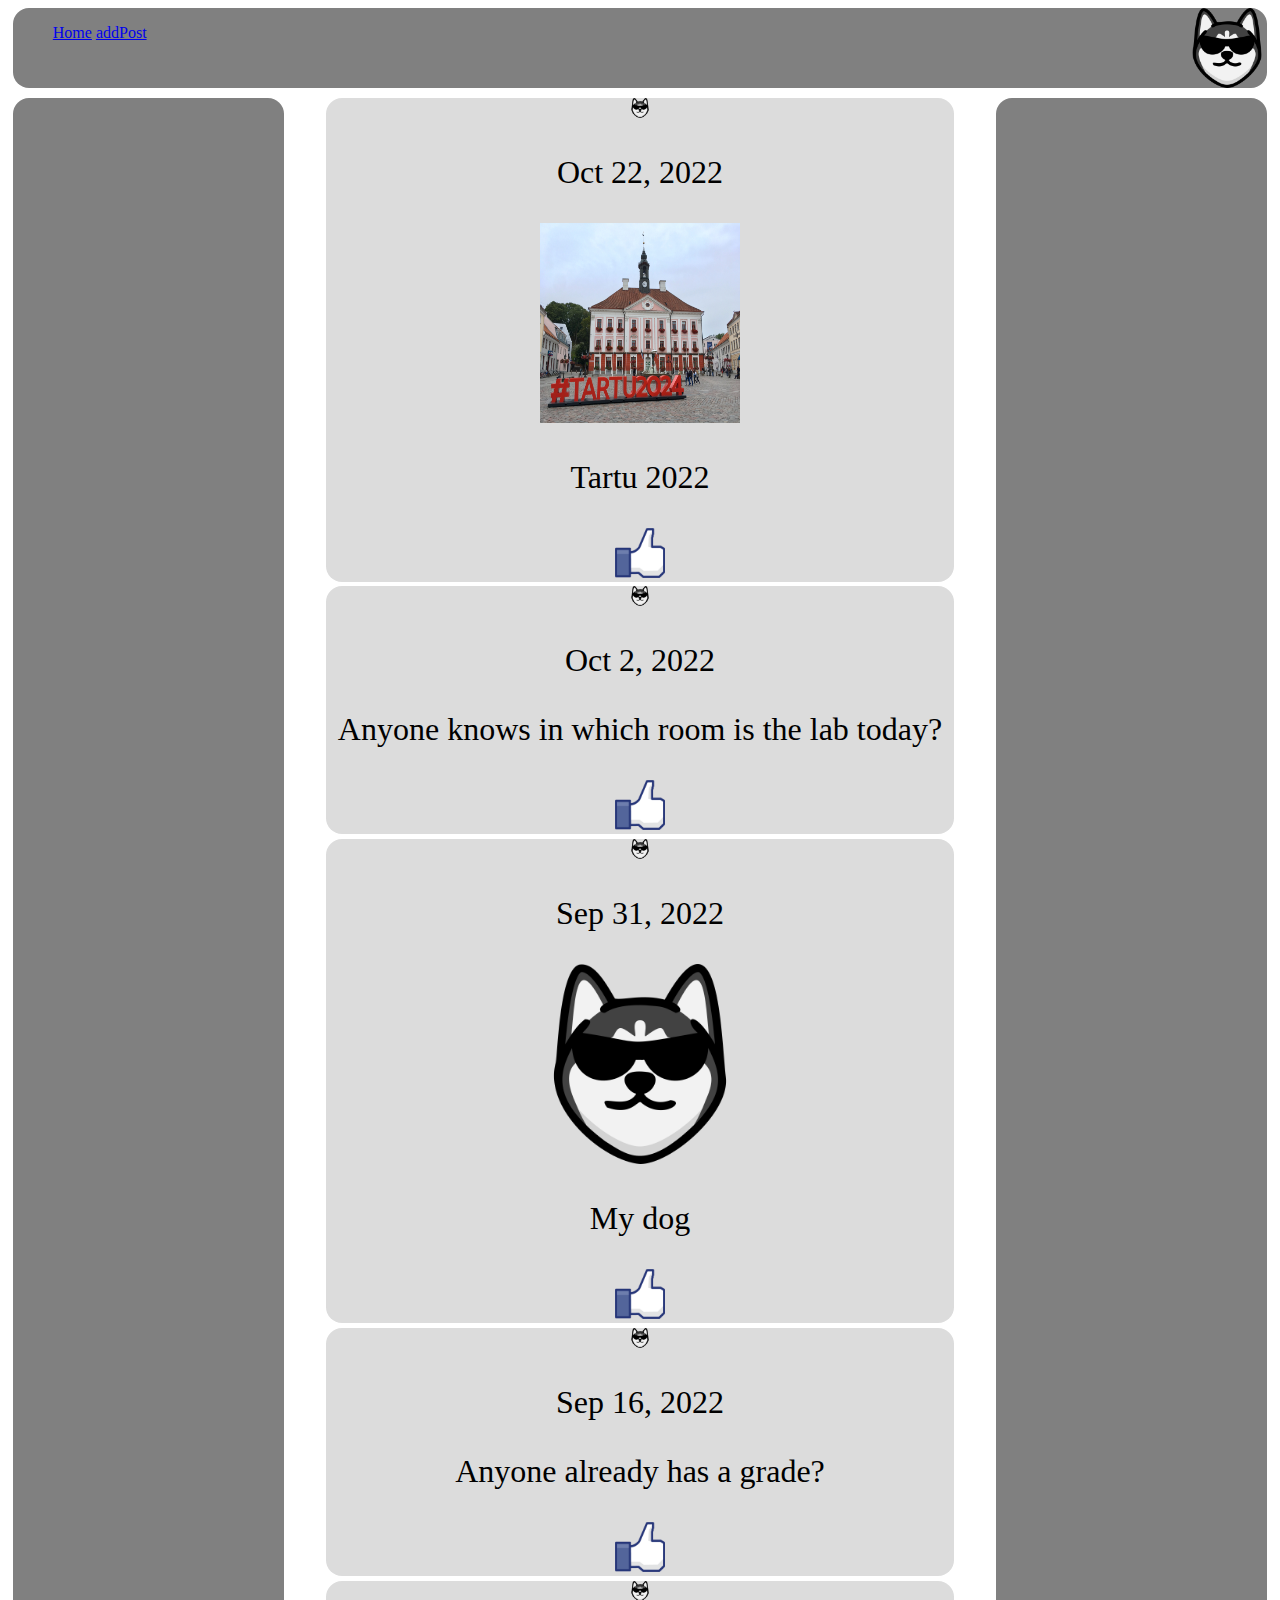
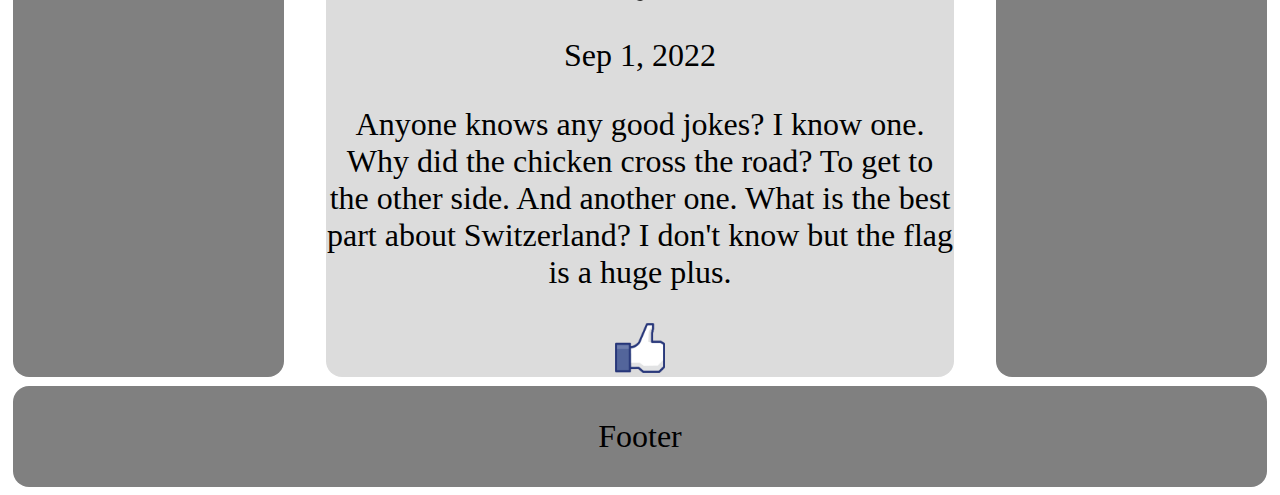
==== index.html @ 7741af38 "3 column layout for all pages" ====
<!DOCTYPE html>
<html lang="en">
  <head>
    <meta charset="UTF-8">
    <meta name="viewport" content="width=device-width, initial-scale=1.0">
    <link rel="stylesheet" href="res/css/style.css">
    <title>Home Page</title>
  </head>
  <body>
    <header>
      <ul class="nav">
          <li><a href="index.html">Home</a></li>
          <li><a href="addPost.html">addPost</a></li>
      </ul>
      <a class="logo" href="login.html"><img src="res/images/icon.png" alt="Login icon"></a>
    </header>
    <div id="content">
      <div id="leftBox"></div>
      <div id="Posts">
        <div id="PostPhoto">
          <a class="postericon"><img src="res/images/icon.png" alt="Picture of post author"></a>
          <p> Oct 22, 2022</p>
          <a class="contentpicture"><img src="res/images/tartu.jpg" alt="Tartu 2024 sign in Town Hall Square"></a>
          <p> Tartu 2022</p>
          <a class="likeicon"><img src="res/images/like.png" alt="Like button"></a>
        </div>
        <div id="PostText">
          <a class="postericon"><img src="res/images/icon.png" alt="Picture of post author"></a>
          <p> Oct 2, 2022</p>
          <p>Anyone knows in which room is the lab today?</p>
          <a class="likeicon" ><img src="res/images/like.png" alt="Like button"></a>
        </div>
        <div id="PostPhoto">
          <a class="postericon"><img src="res/images/icon.png" alt="Picture of post author"></a>
          <p> Sep 31, 2022</p>
          <a class="contentpicture"><img src="res/images/icon.png" alt="Picture of a dog"></a>
          <p> My dog</p>
          <a class="likeicon"><img src="res/images/like.png" alt="Like button"></a>
        </div>
        <div id="PostText">
          <a class="postericon"><img src="res/images/icon.png" alt="Picture of post author"></a>
          <p> Sep 16, 2022</p>
          <p>Anyone already has a grade?</p>
          <a class="likeicon"><img src="res/images/like.png" alt="Like button"></a>
        </div>
        <div id="PostText">
          <a class="postericon"><img src="res/images/icon.png" alt="Picture of post author"></a>
          <p> Sep 1, 2022</p>
          <p>Anyone knows any good jokes? I know one. Why did the chicken cross the road? To get to the other side. And another one. What is the best part about Switzerland? I don't know but the flag is a huge plus.</p>
          <a class="likeicon"><img src="res/images/like.png" alt="Like button"></a>
        </div>
      </div>
      <div id="rightBox"></div>
    </div>
    <footer>
        <p>Footer</p>
    </footer>
  </body>
</html>
---- res/css/style.css ----
p{
    font-size: 2em;
}
header, footer{
    display: flex;
}

header, footer, #rightBox, #leftBox, #PostPhoto, #PostText, #loginForm{
    background-color: gray;
    border-radius: 1em 1em;
    margin: 0.3em;
}

#Posts{
    margin-left: 2em;
    margin-right: 2em;
}

#PostPhoto, #PostText, #loginForm{
    background-color: gainsboro;
}

#content{
    display: grid;
    grid-template-columns: 1fr 2.5fr 1fr;
    text-align: center;
}

footer{
    justify-content: space-around;   
    
}

.PostPhoto,.PostText{
    display: flex;
}

ul li{
    display: inline;
}

@media(min-width: 800px) {
    header {
        flex-direction: row;
        justify-content: space-between;
    }
}



.logo > img{
    width: 80px;
    height: 80px;
    display: block;
}

.postericon img{
    width: 20px;
    height: 20px;
}

.contentpicture img{
    width: 200px;
    height: 200px;
}

.postericon ~ p{
    align-self:flex-end;
}

img{
    width: 50px;
    height: 50px;
}
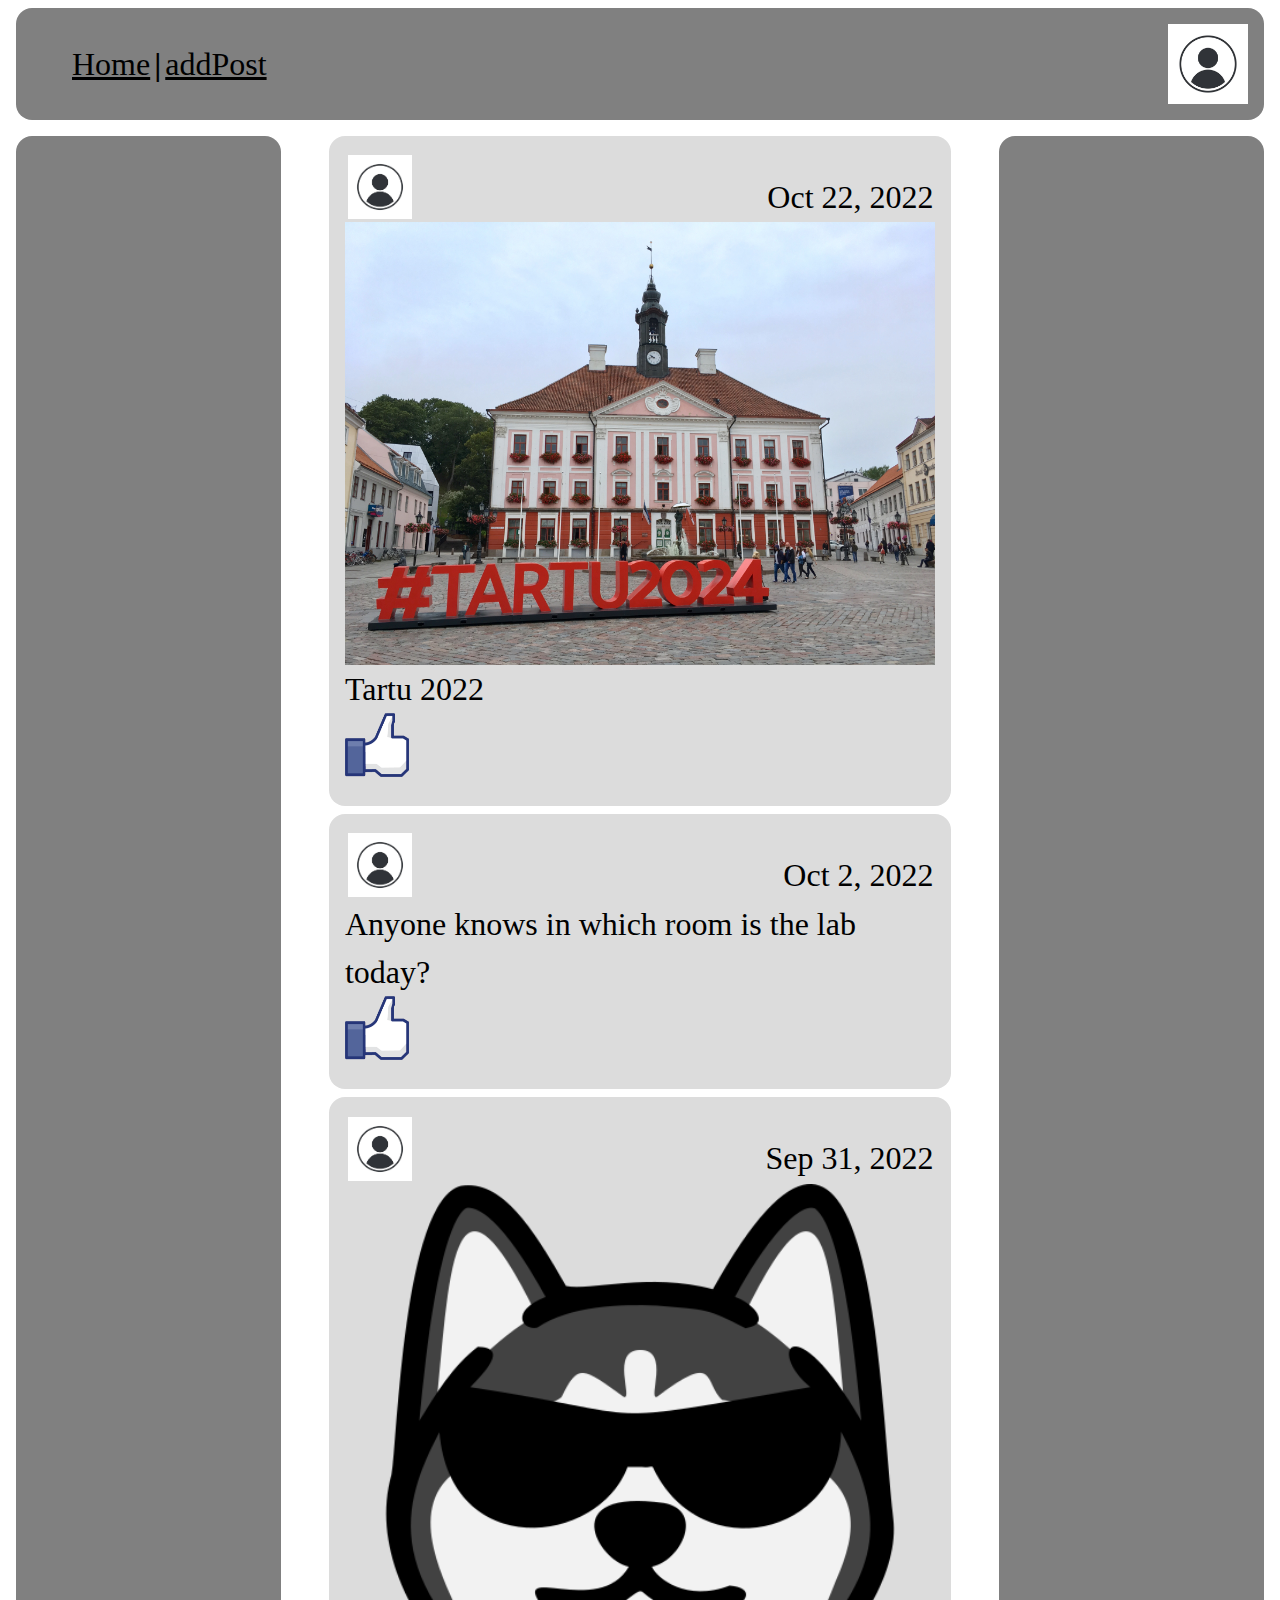
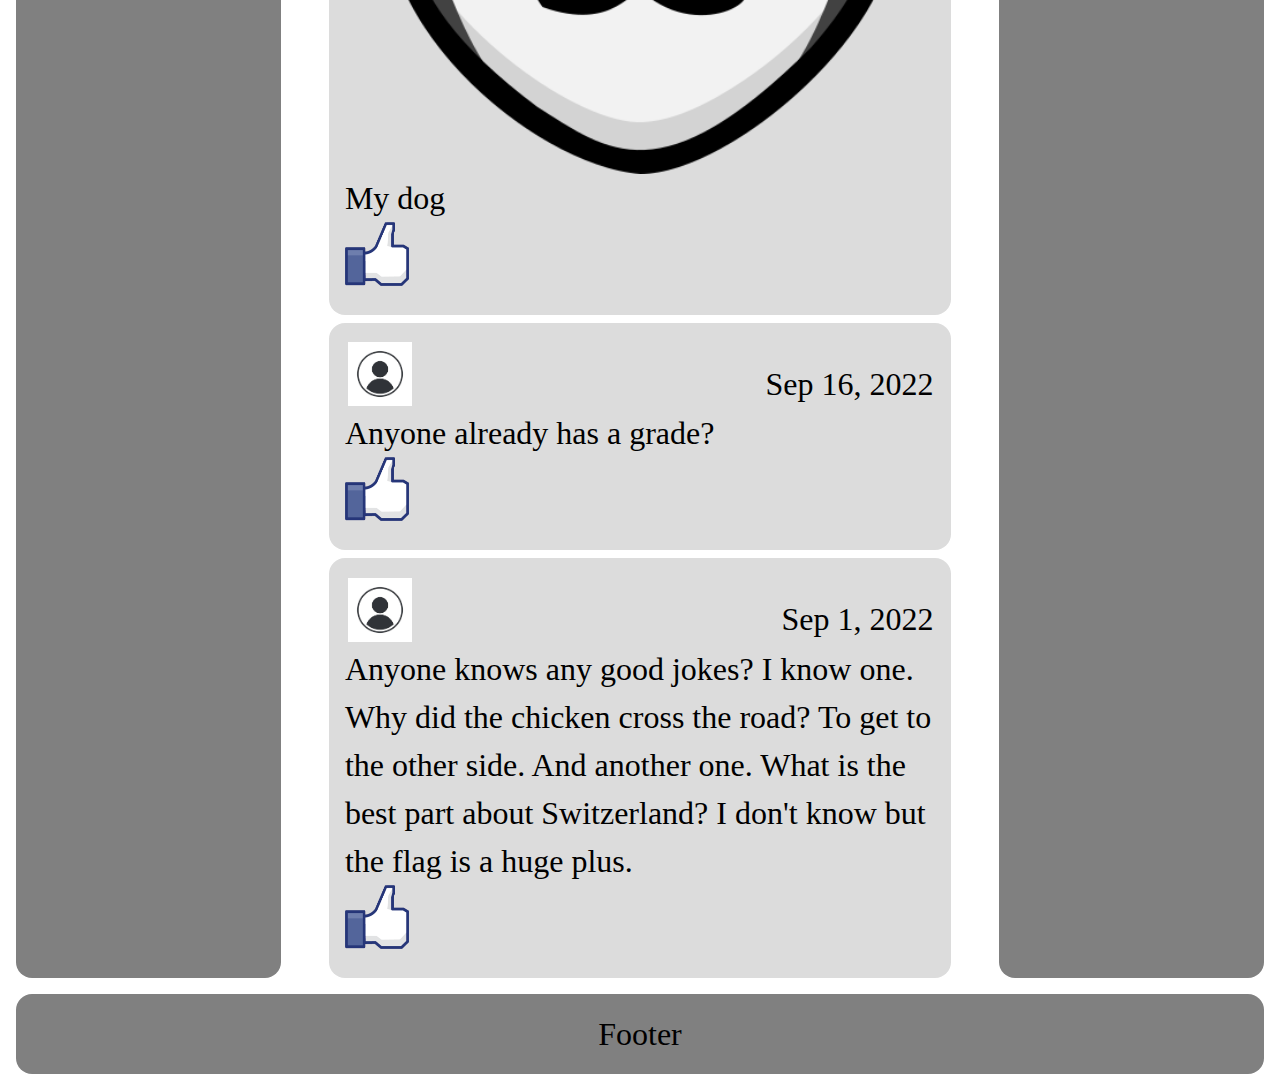
==== commit bfb76e6c: "added right icons" ====
--- a/index.html
+++ b/index.html
@@ -11,42 +11,53 @@
     <header>
       <ul class="nav">
           <li><a href="index.html">Home</a></li>
+          <li class="pipe">|</li>
           <li><a href="addPost.html">addPost</a></li>
       </ul>
-      <a class="logo" href="login.html"><img src="res/images/icon.png" alt="Login icon"></a>
+      <a class="logo" href="login.html"><img src="res/images/icon.jpg" alt="Login icon"></a>
     </header>
     <div id="content">
       <div id="leftBox"></div>
       <div id="Posts">
-        <div id="PostPhoto">
-          <a class="postericon"><img src="res/images/icon.png" alt="Picture of post author"></a>
-          <p> Oct 22, 2022</p>
-          <a class="contentpicture"><img src="res/images/tartu.jpg" alt="Tartu 2024 sign in Town Hall Square"></a>
+        <div class="PostPhoto">
+          <div class="topRow">
+            <a class="postericon"><img src="res/images/icon.jpg" alt="Picture of post author"></a>
+            <p> Oct 22, 2022</p>
+          </div>
+          <img class="contentpicture" src="res/images/tartu.jpg" alt="Tartu 2024 sign in Town Hall Square">
           <p> Tartu 2022</p>
           <a class="likeicon"><img src="res/images/like.png" alt="Like button"></a>
         </div>
-        <div id="PostText">
-          <a class="postericon"><img src="res/images/icon.png" alt="Picture of post author"></a>
-          <p> Oct 2, 2022</p>
+        <div class="PostText">
+          <div class="topRow">
+            <a class="postericon"><img src="res/images/icon.jpg" alt="Picture of post author"></a>
+            <p> Oct 2, 2022</p>
+           </div>
           <p>Anyone knows in which room is the lab today?</p>
           <a class="likeicon" ><img src="res/images/like.png" alt="Like button"></a>
         </div>
-        <div id="PostPhoto">
-          <a class="postericon"><img src="res/images/icon.png" alt="Picture of post author"></a>
-          <p> Sep 31, 2022</p>
-          <a class="contentpicture"><img src="res/images/icon.png" alt="Picture of a dog"></a>
+        <div class="PostPhoto">
+          <div class="topRow">
+            <a class="postericon"><img src="res/images/icon.jpg" alt="Picture of post author"></a>
+            <p> Sep 31, 2022</p>
+          </div>
+          <img class="contentpicture" src="res/images/icon.png" alt="Picture of a dog">
           <p> My dog</p>
           <a class="likeicon"><img src="res/images/like.png" alt="Like button"></a>
         </div>
-        <div id="PostText">
-          <a class="postericon"><img src="res/images/icon.png" alt="Picture of post author"></a>
-          <p> Sep 16, 2022</p>
+        <div class="PostText">
+          <div class="topRow">
+            <a class="postericon"><img src="res/images/icon.jpg" alt="Picture of post author"></a>
+            <p> Sep 16, 2022</p>
+          </div>
           <p>Anyone already has a grade?</p>
           <a class="likeicon"><img src="res/images/like.png" alt="Like button"></a>
         </div>
-        <div id="PostText">
-          <a class="postericon"><img src="res/images/icon.png" alt="Picture of post author"></a>
-          <p> Sep 1, 2022</p>
+        <div class="PostText">
+          <div class="topRow">
+            <a class="postericon"><img src="res/images/icon.jpg" alt="Picture of post author"></a>
+            <p> Sep 1, 2022</p>
+          </div>
           <p>Anyone knows any good jokes? I know one. Why did the chicken cross the road? To get to the other side. And another one. What is the best part about Switzerland? I don't know but the flag is a huge plus.</p>
           <a class="likeicon"><img src="res/images/like.png" alt="Like button"></a>
         </div>
--- a/res/css/style.css
+++ b/res/css/style.css
@@ -1,14 +1,27 @@
-p{
+p, a,.pipe, label{
+    font-size: 2em;
+    line-height: 1.5em;
+    margin-block-start: 0em;
+    margin-block-end: 0em;
+}
+
+h2{
     font-size: 2em;
 }
+
+a{
+    color: black;
+}
+
 header, footer{
     display: flex;
 }
 
-header, footer, #rightBox, #leftBox, #PostPhoto, #PostText, #loginForm{
+header, footer, #rightBox, #leftBox, .PostPhoto, .PostText, #loginForm, #addPostForm{
     background-color: gray;
     border-radius: 1em 1em;
-    margin: 0.3em;
+    margin: 0.5em;
+    padding: 1em;
 }
 
 #Posts{
@@ -16,7 +29,19 @@
     margin-right: 2em;
 }
 
-#PostPhoto, #PostText, #loginForm{
+.topRow{
+    display: flex;
+    flex-direction: row;
+    justify-content: space-between;
+    align-items: center;
+}
+.topRow *{
+    align-self: center;
+    display: block;
+    margin: 0.1rem;
+}
+
+.PostPhoto, .PostText, #loginForm, #addPostForm{
     background-color: gainsboro;
 }
 
@@ -26,13 +51,12 @@
     text-align: center;
 }
 
+#leftBox + div{
+    text-align: left;
+}
+
 footer{
     justify-content: space-around;   
-    
-}
-
-.PostPhoto,.PostText{
-    display: flex;
 }
 
 ul li{
@@ -46,29 +70,89 @@
     }
 }
 
-
-
 .logo > img{
-    width: 80px;
-    height: 80px;
+    width: 5rem;
+    height: 5rem;
     display: block;
 }
 
-.postericon img{
-    width: 20px;
-    height: 20px;
+img{
+    width: 4rem;
+    height: 4rem;
 }
 
-.contentpicture img{
-    width: 200px;
-    height: 200px;
+.contentpicture{
+    width: 100%;
+    height: 80%;
+    margin-left: auto;
+    margin-right: auto;
+    display: block;
 }
 
 .postericon ~ p{
     align-self:flex-end;
 }
 
-img{
-    width: 50px;
-    height: 50px;
-}+
+.nav a:hover{
+    background-color: red;
+}
+
+
+#postericon{
+    display: inline-block;
+}
+
+.pipe{
+    font-weight: bold;
+}
+
+.inputRow{
+    display: flex;
+    justify-content: flex-start;
+    margin: 2em;
+}
+
+.inputRow label{
+    width: 25%;
+}
+
+.inputRow label + *{
+    min-width: 75%;
+}
+
+textarea{
+    min-height: 8rem;
+}
+
+input[type=file]{
+    font-size: 2rem;
+    width: 0;
+    color: transparent;
+}
+
+input[type=submit]{
+    font-size: 2rem;
+    background-color: blue;
+    color: white;
+}
+
+.blueText{
+    color: rgb(0, 204, 255);
+}
+
+.inputs{
+    display: flex;
+    flex-direction: column;
+    align-items: center;
+}
+.inputs input{
+    width: 10rem;
+    height: 2rem;
+    font-size: 1.5rem;
+    margin: 0.5rem;
+}
+
+.inputs input[type=submit]{
+    width: 6rem;
+}
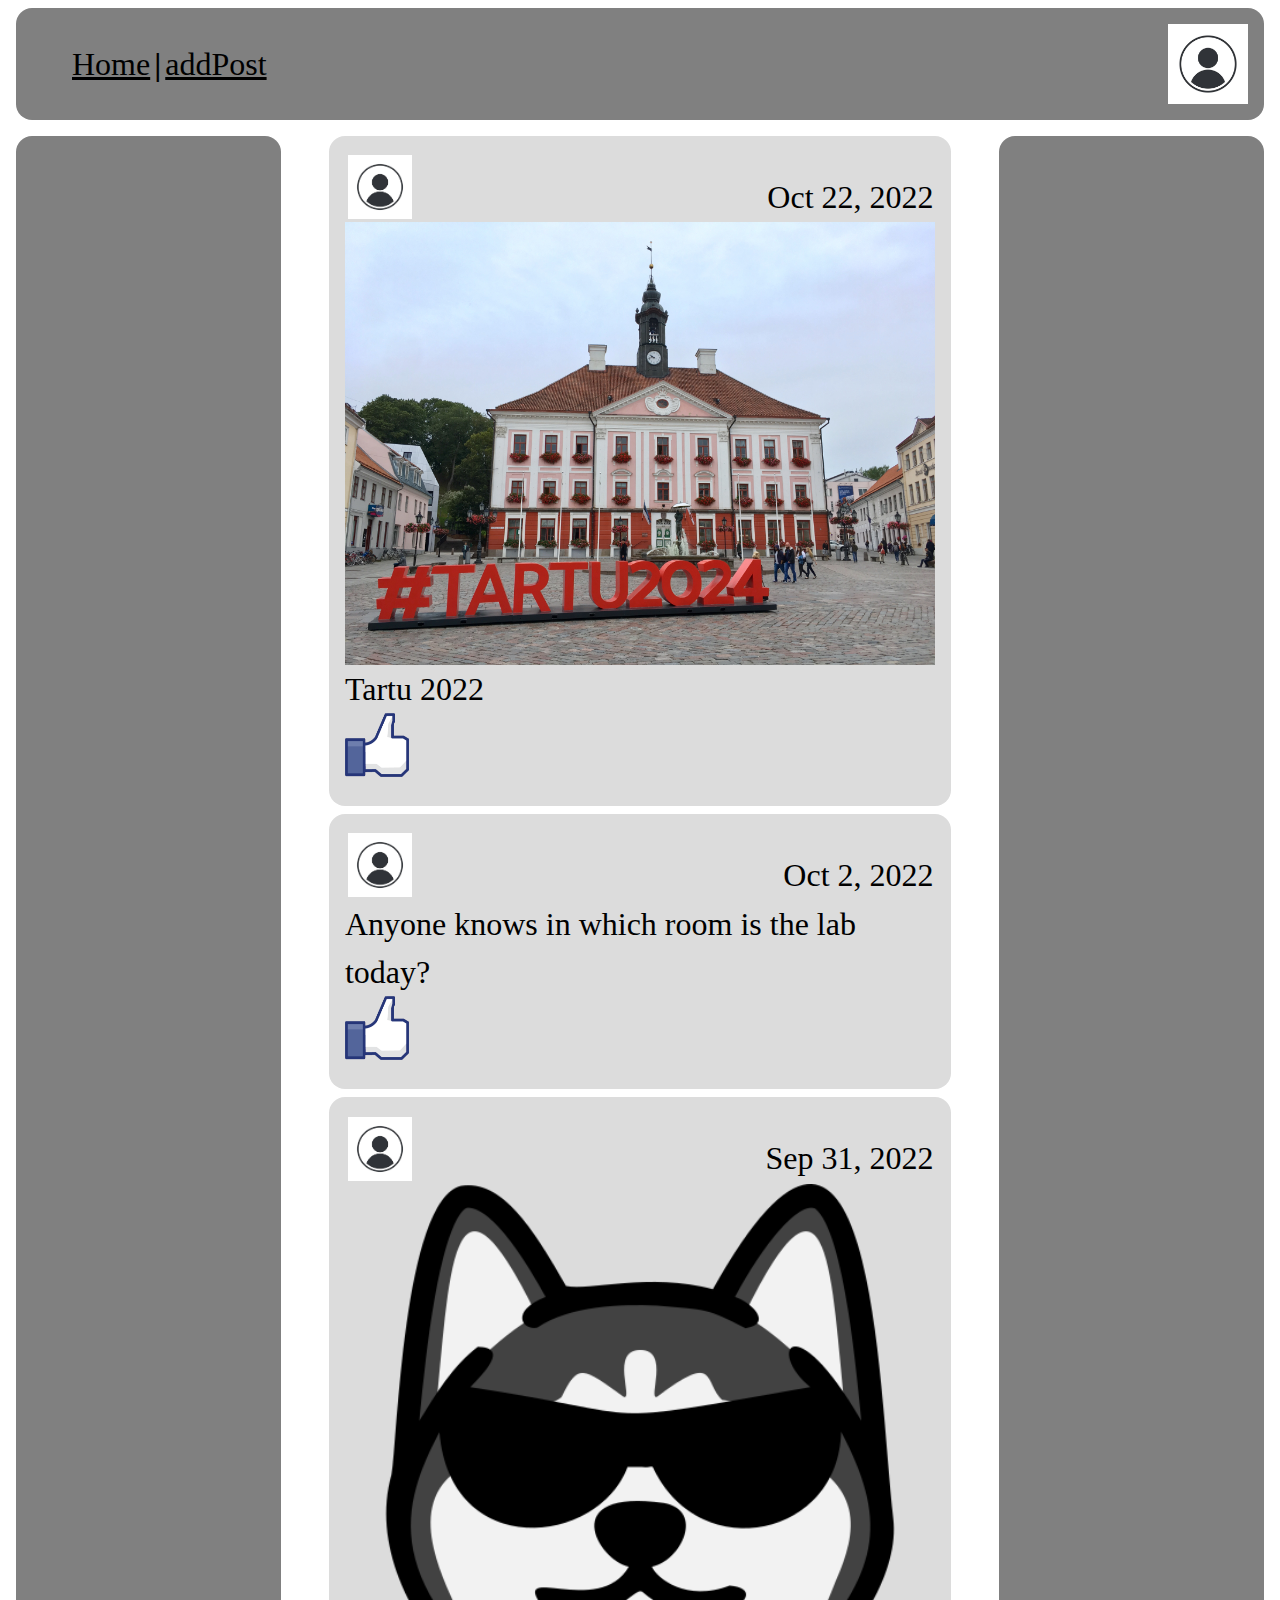
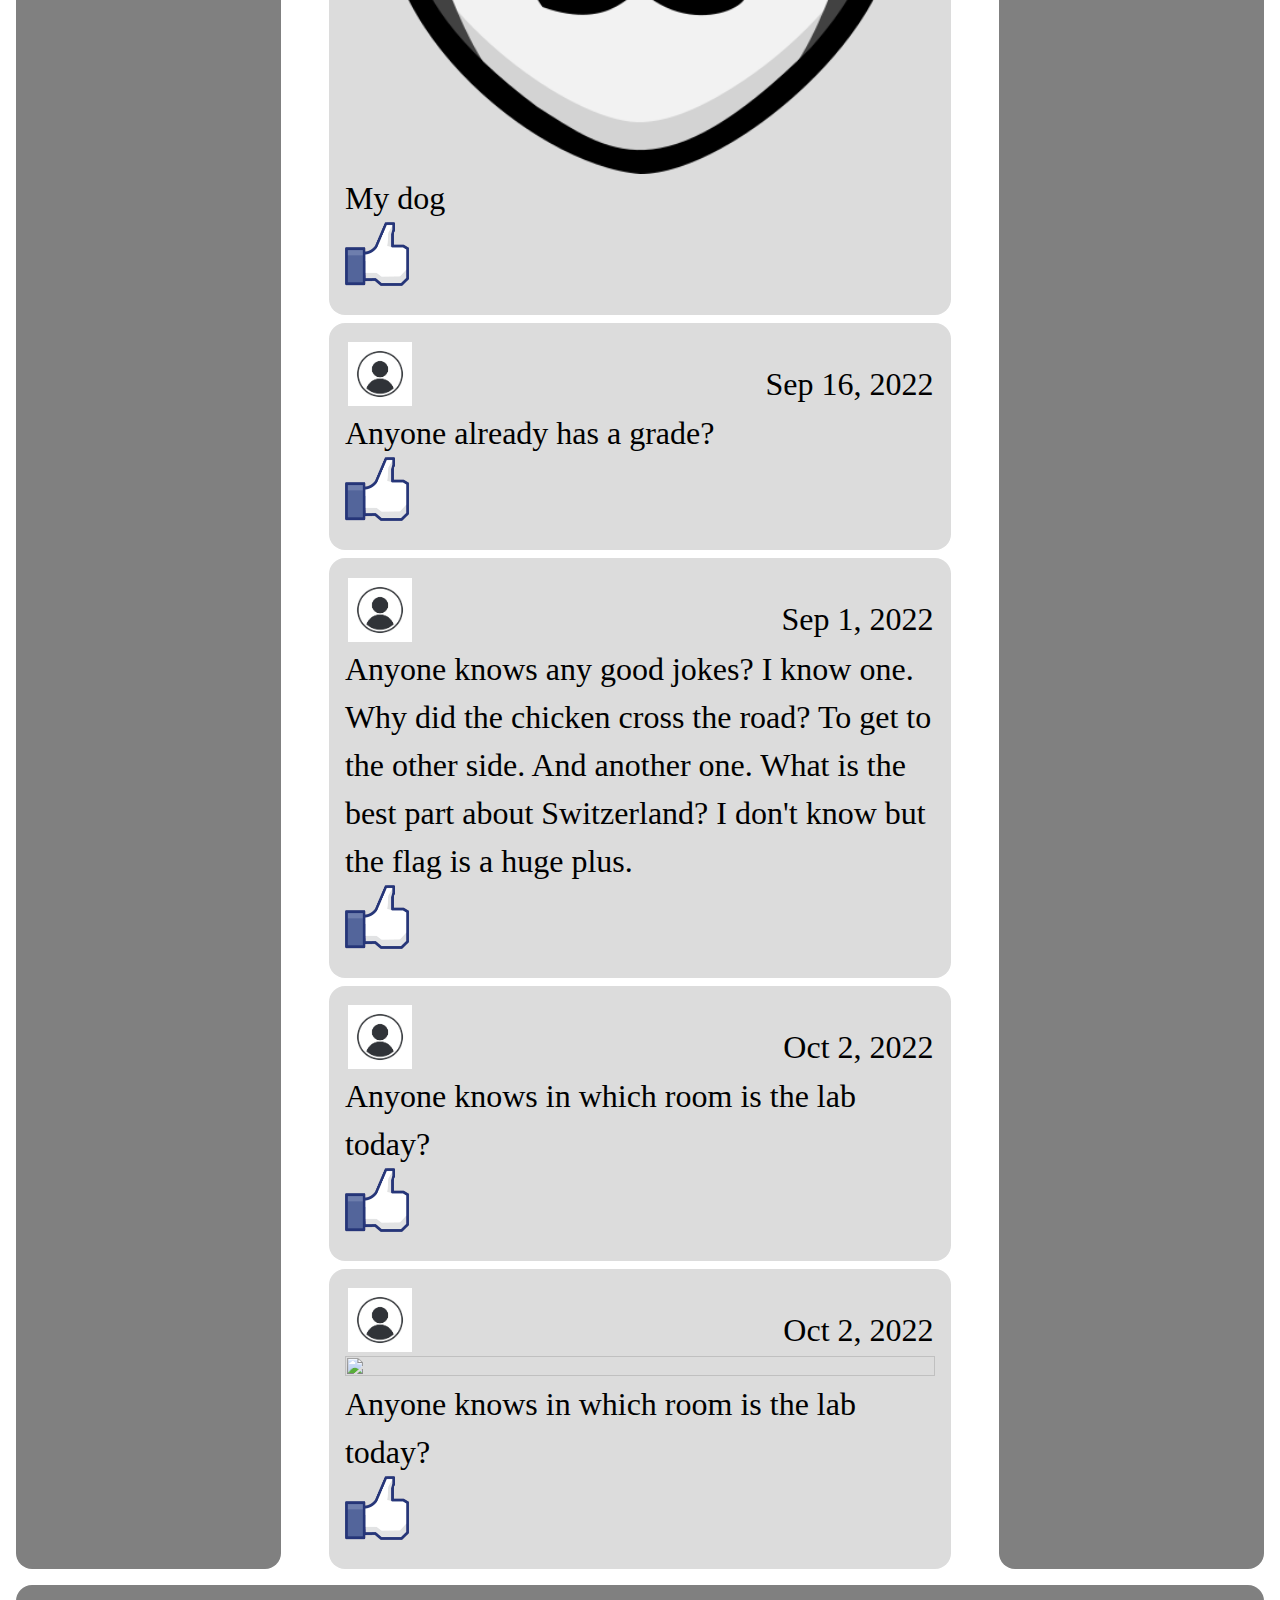
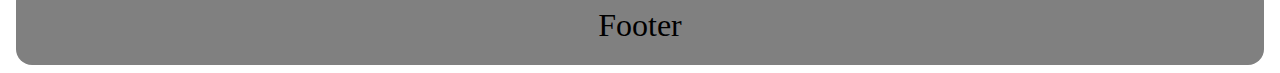
==== commit 4db62856: "added dynamic posts functionality and dropdown menu" ====
--- a/index.html
+++ b/index.html
@@ -14,7 +14,8 @@
           <li class="pipe">|</li>
           <li><a href="addPost.html">addPost</a></li>
       </ul>
-      <a class="logo" href="login.html"><img src="res/images/icon.jpg" alt="Login icon"></a>
+      <a class="logo"><img src="res/images/icon.jpg" alt="Login icon">
+      </a>
     </header>
     <div id="content">
       <div id="leftBox"></div>
@@ -67,5 +68,6 @@
     <footer>
         <p>Footer</p>
     </footer>
+    <script type="text/javascript" src="res/js/posts.js"></script>
   </body>
 </html>--- a/res/css/style.css
+++ b/res/css/style.css
@@ -17,7 +17,7 @@
     display: flex;
 }
 
-header, footer, #rightBox, #leftBox, .PostPhoto, .PostText, #loginForm, #addPostForm{
+header, footer, #rightBox, #leftBox, .PostPhoto, .PostText, #loginForm, #addPostForm, .logo + div{
     background-color: gray;
     border-radius: 1em 1em;
     margin: 0.5em;
@@ -67,6 +67,23 @@
     header {
         flex-direction: row;
         justify-content: space-between;
+    }
+}
+
+@media(max-width: 800px) {
+    #leftBox, #rightBox{
+        display: none;
+    }
+    #content{
+        grid-template-columns: 1fr;
+    }
+    header, .nav{
+        flex-direction: column;
+    }
+    .logo + div{
+        left: 1.5em;
+        width: 15em;
+        top: 10.8em !important;
     }
 }
 
@@ -156,3 +173,12 @@
 .inputs input[type=submit]{
     width: 6rem;
 }
+
+.logo + div{
+    position: absolute;
+    top: 6rem;
+    right: 1.5rem;
+    font-size: 1rem;
+    background-color: gainsboro;
+    display: none;
+}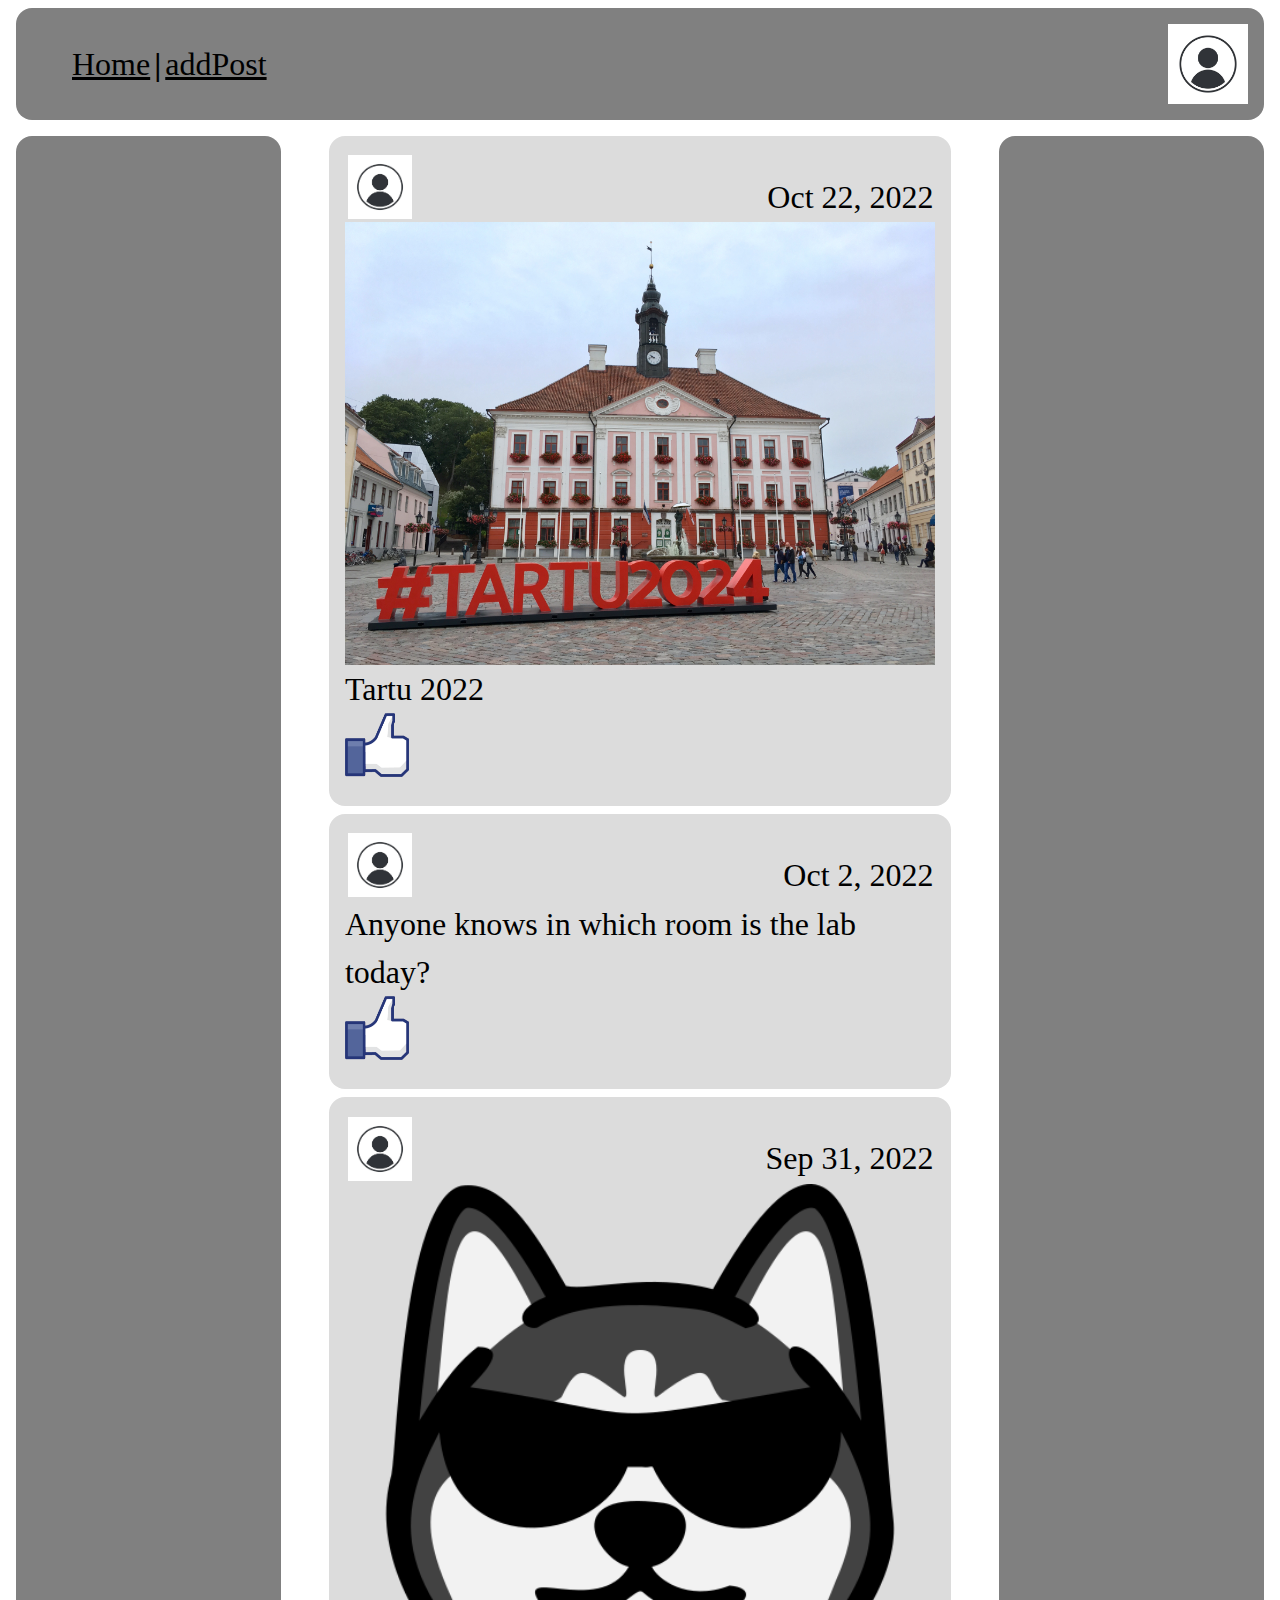
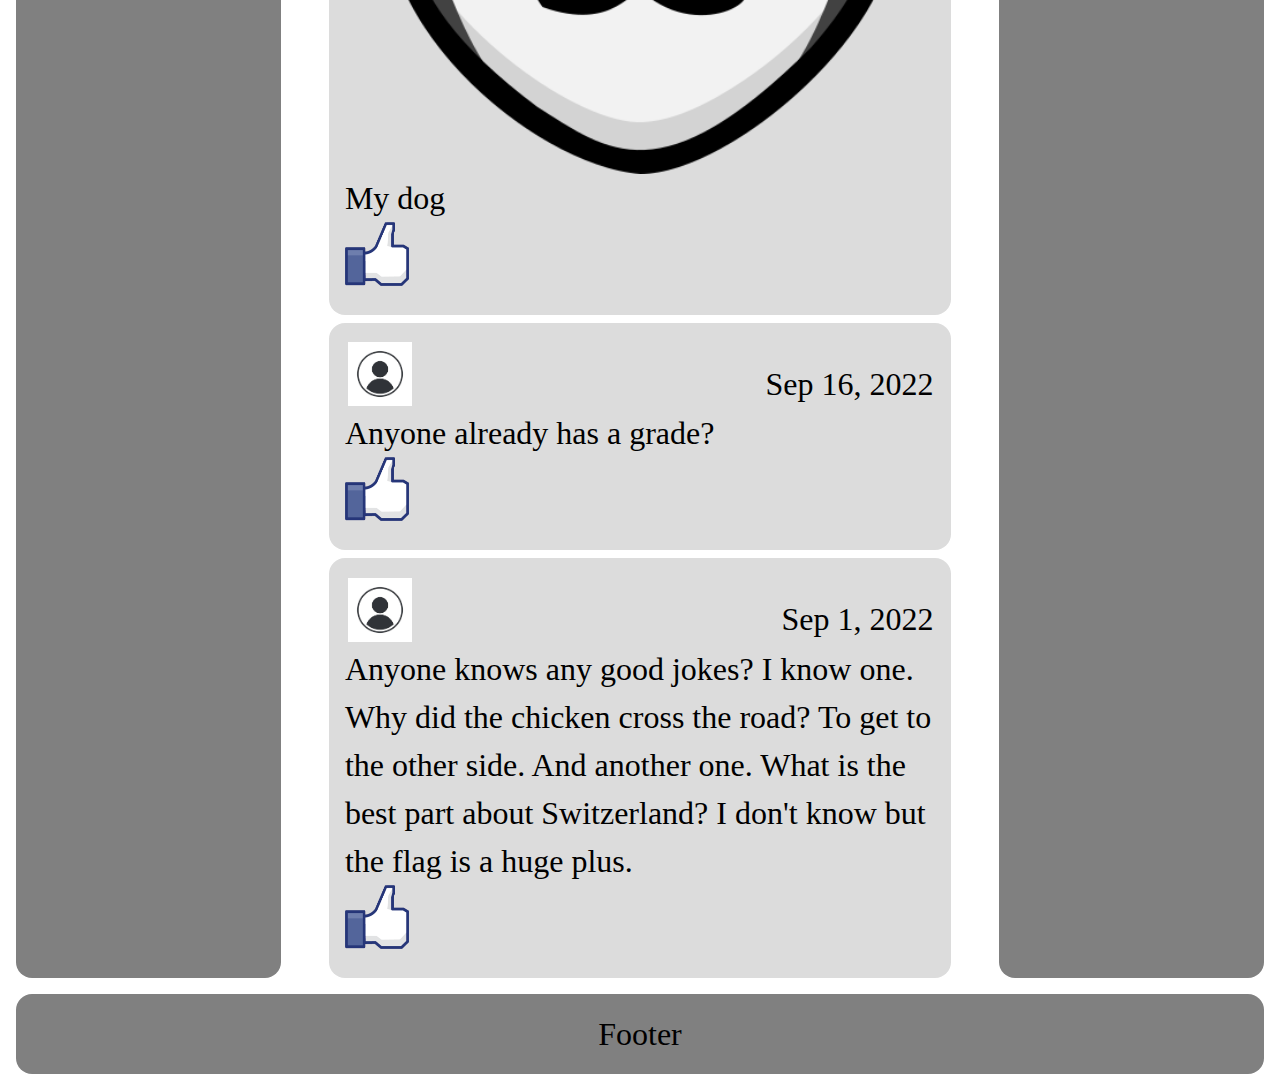
==== commit ad44a526: "Basic GET request made." ====
--- a/index.html
+++ b/index.html
@@ -14,8 +14,7 @@
           <li class="pipe">|</li>
           <li><a href="addPost.html">addPost</a></li>
       </ul>
-      <a class="logo"><img src="res/images/icon.jpg" alt="Login icon">
-      </a>
+      <a class="logo" href="login.html"><img src="res/images/icon.jpg" alt="Login icon"></a>
     </header>
     <div id="content">
       <div id="leftBox"></div>
@@ -68,6 +67,6 @@
     <footer>
         <p>Footer</p>
     </footer>
-    <script type="text/javascript" src="res/js/posts.js"></script>
+    <script type="text/javascript" src="res/js/get.js"></script>
   </body>
 </html>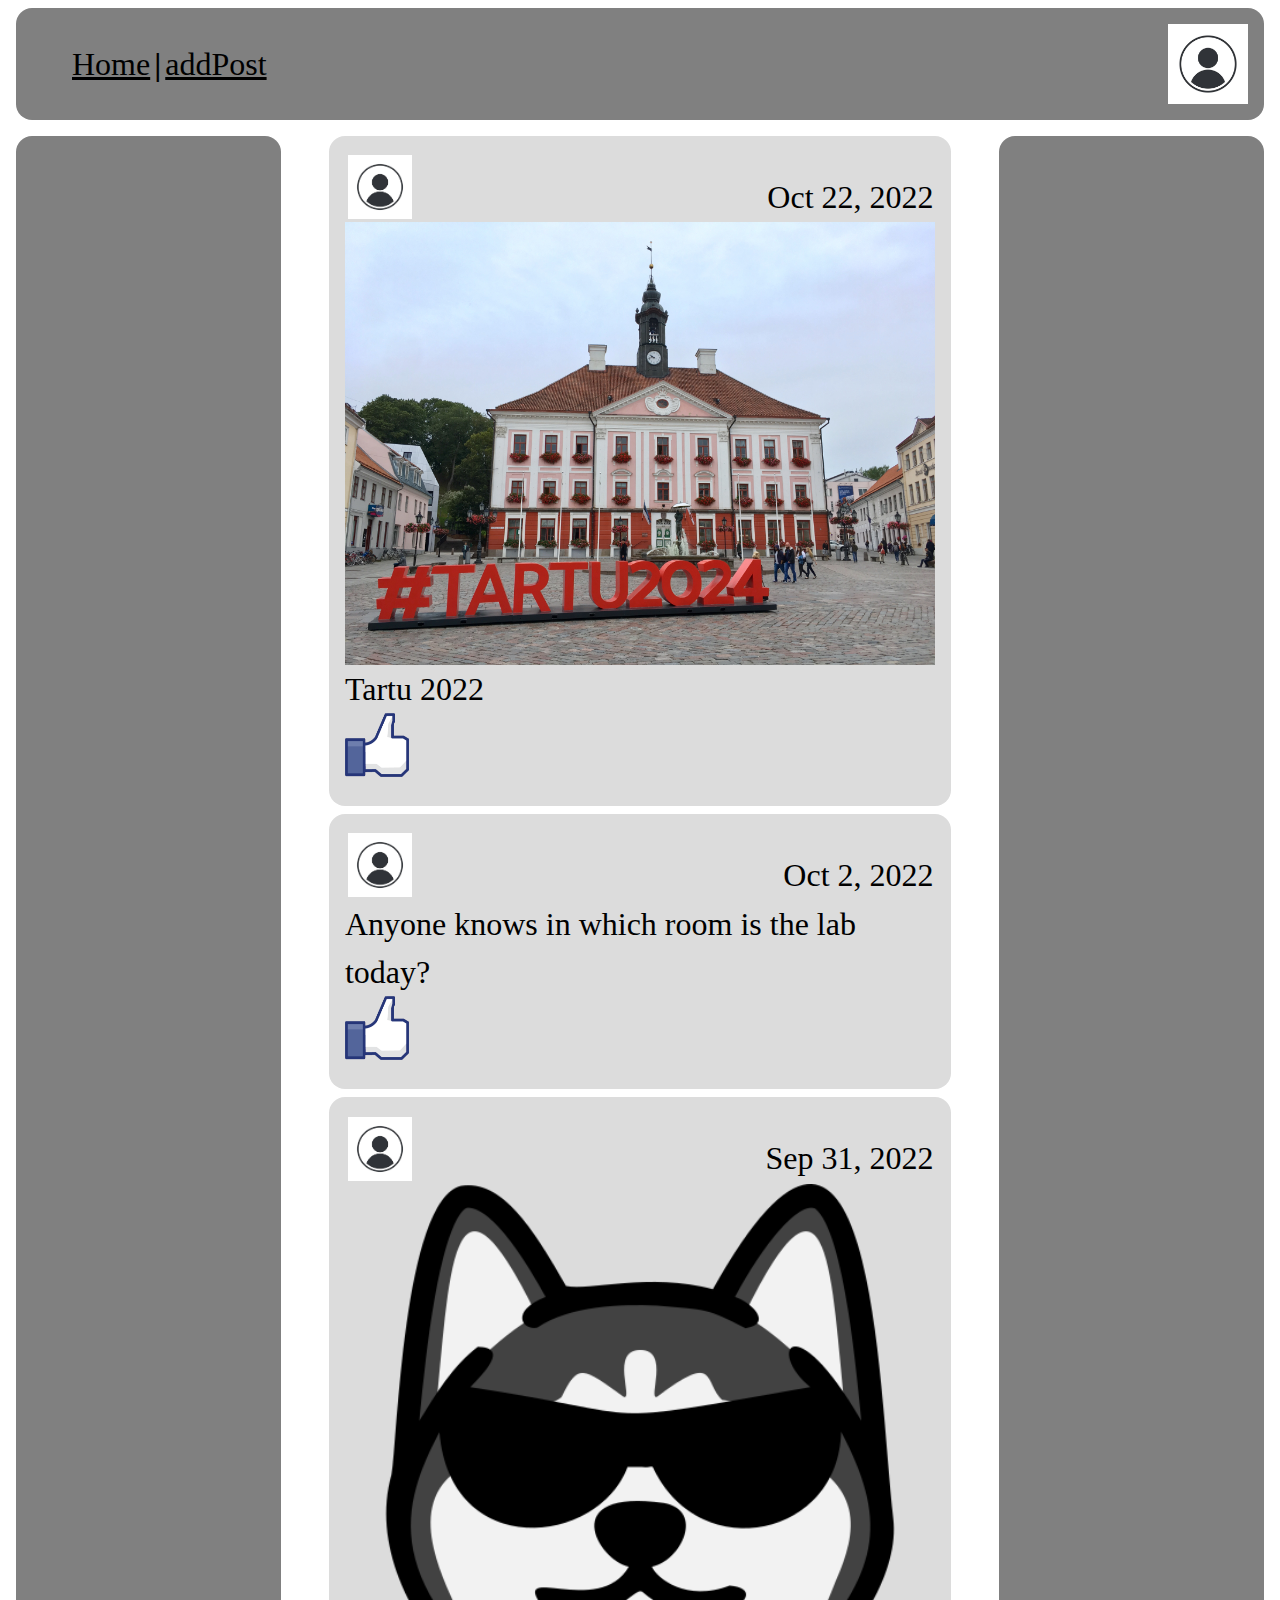
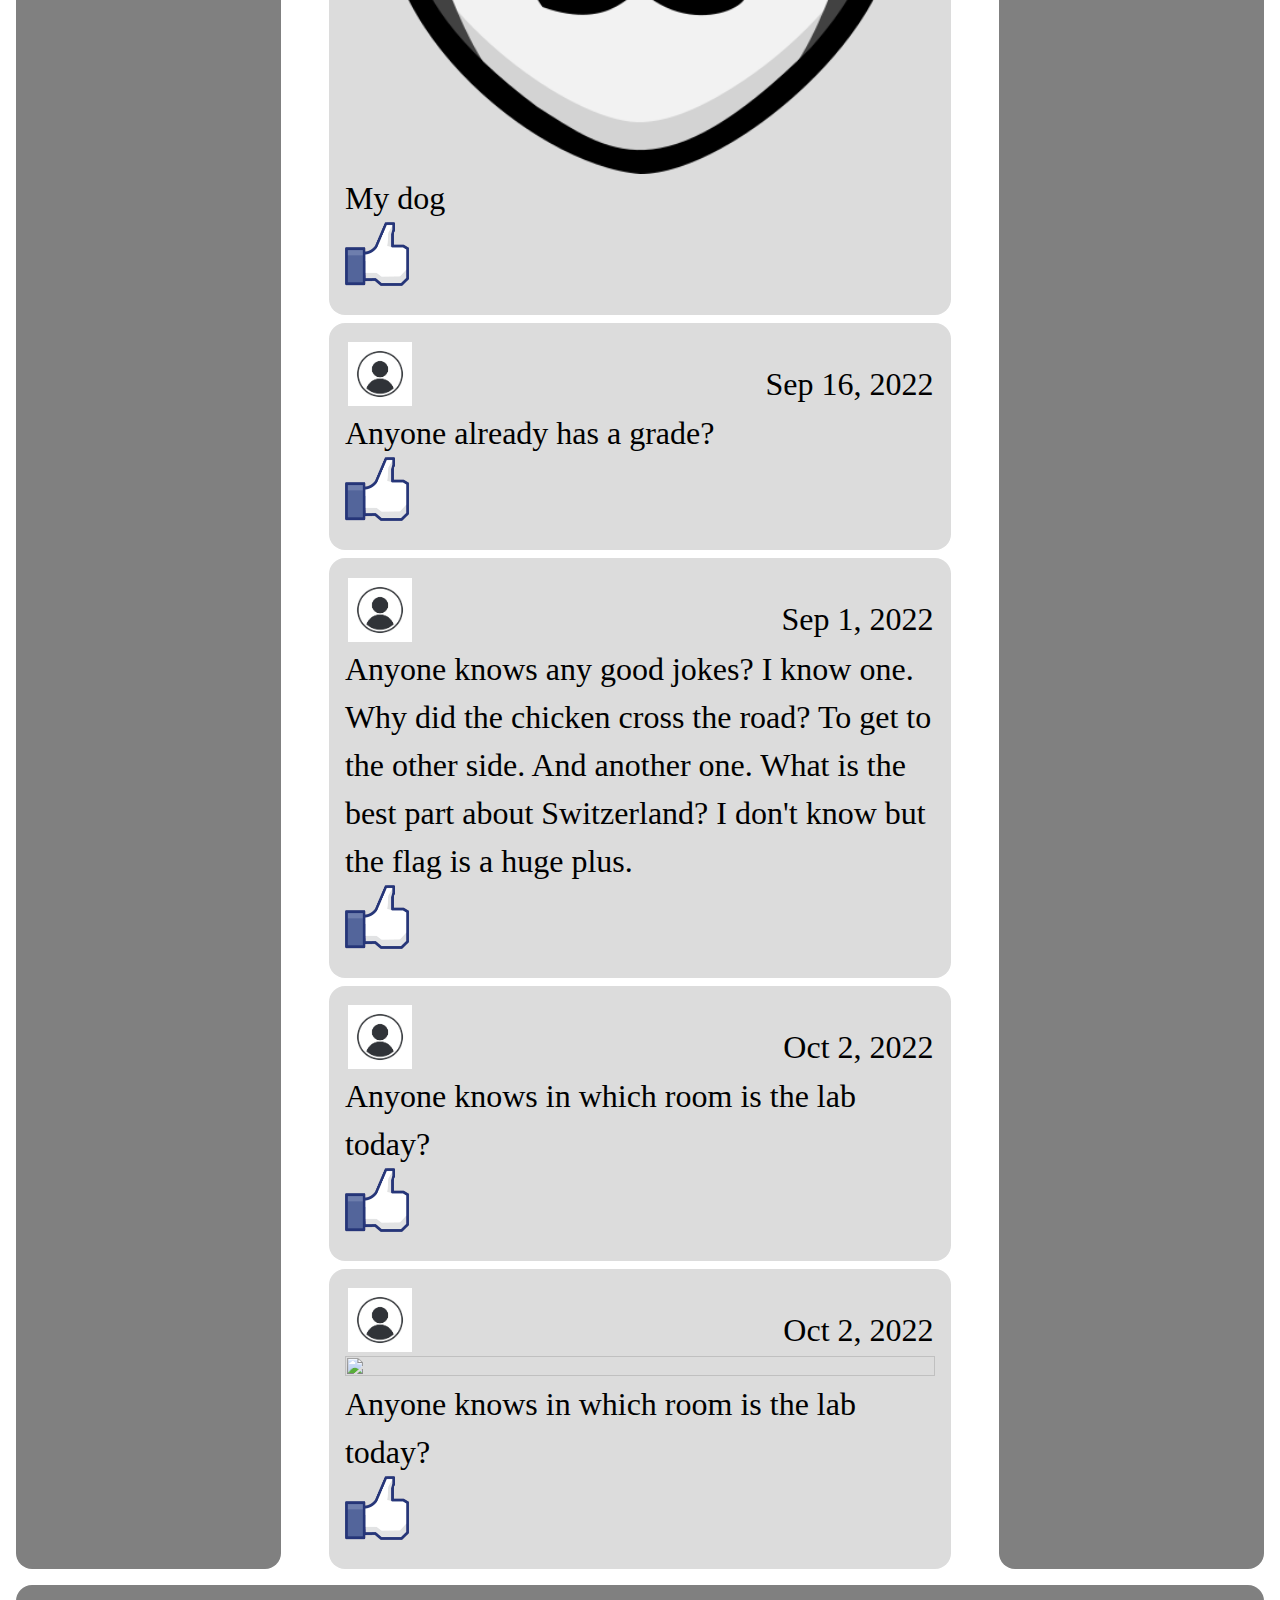
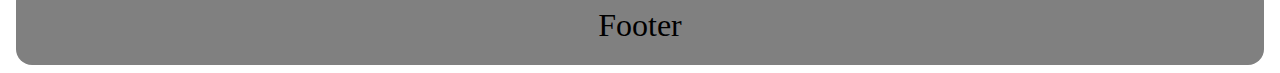
==== commit b7fa4caa: "Merge branch 'main' of https://github.com/jaaguptamme/WAD-HW1" ====
--- a/index.html
+++ b/index.html
@@ -14,7 +14,8 @@
           <li class="pipe">|</li>
           <li><a href="addPost.html">addPost</a></li>
       </ul>
-      <a class="logo" href="login.html"><img src="res/images/icon.jpg" alt="Login icon"></a>
+      <a class="logo"><img src="res/images/icon.jpg" alt="Login icon">
+      </a>
     </header>
     <div id="content">
       <div id="leftBox"></div>
@@ -68,5 +69,6 @@
         <p>Footer</p>
     </footer>
     <script type="text/javascript" src="res/js/get.js"></script>
+    <script type="text/javascript" src="res/js/posts.js"></script>
   </body>
 </html>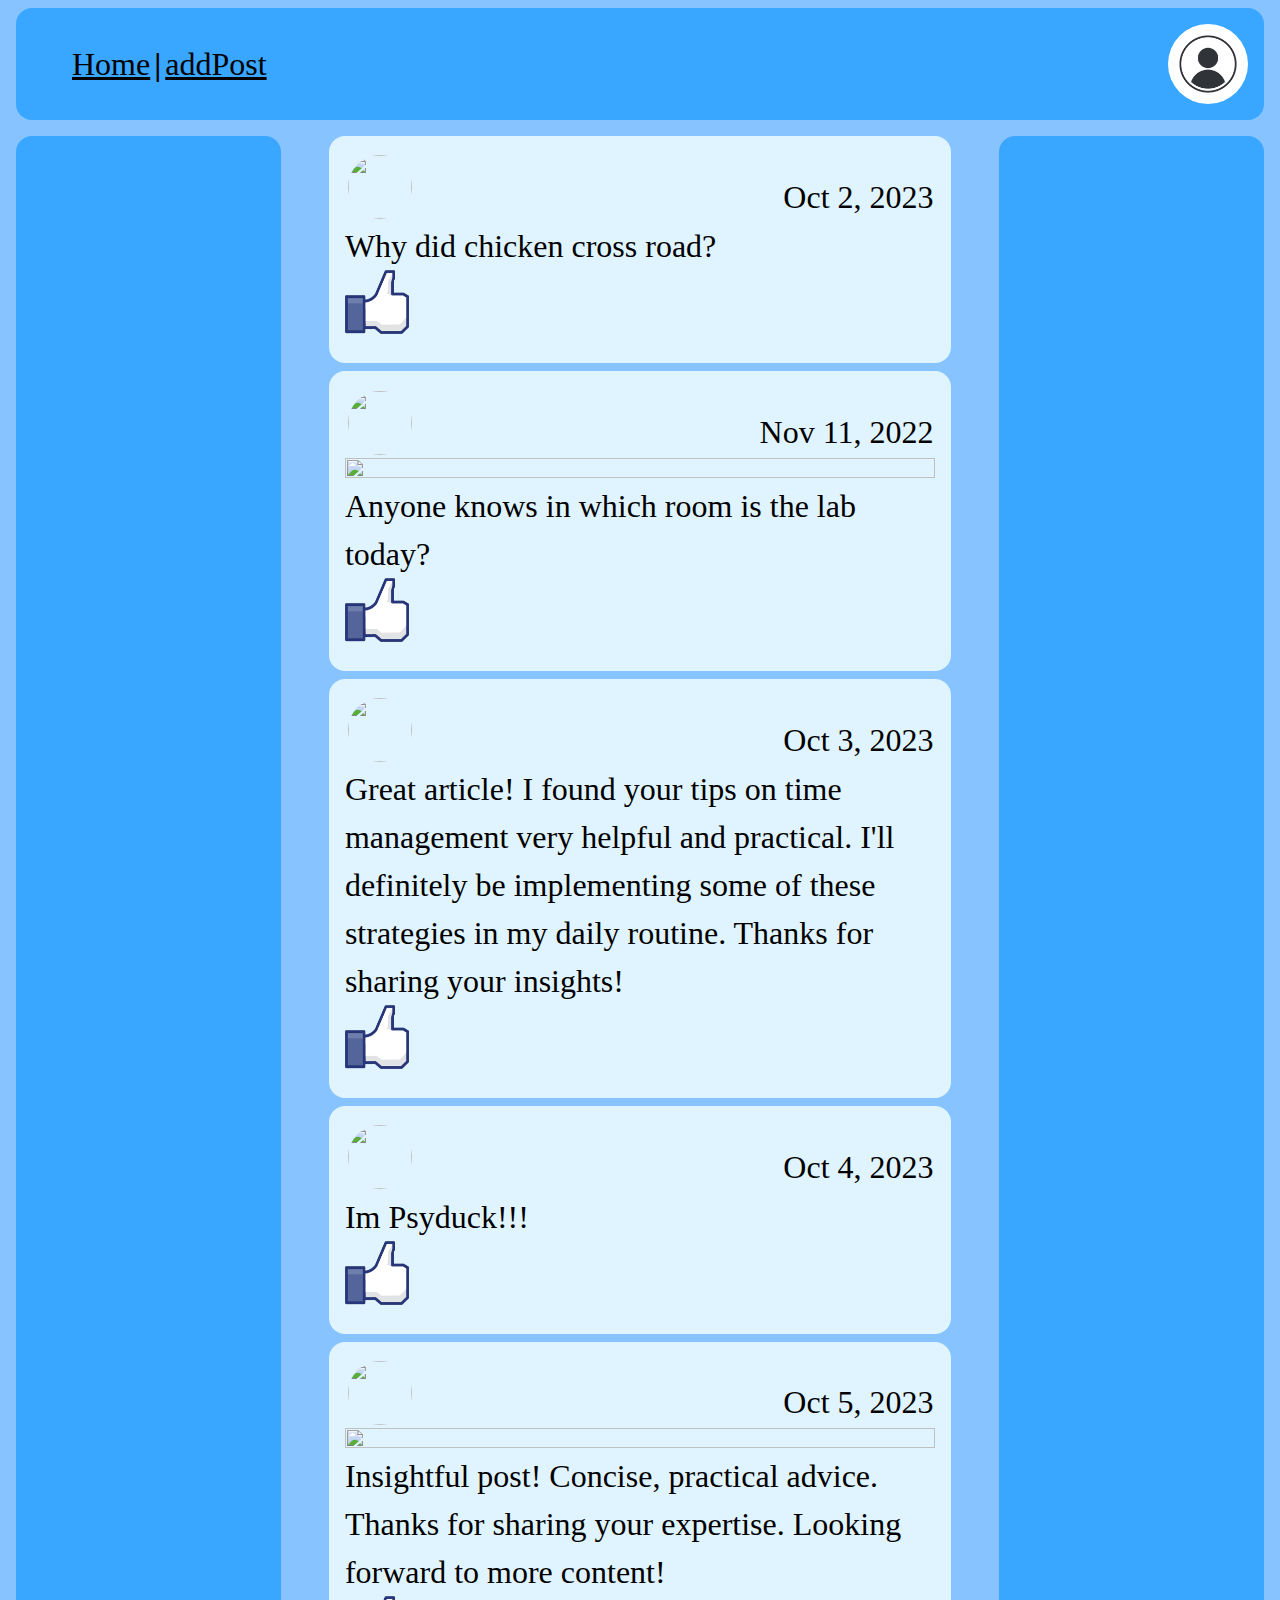
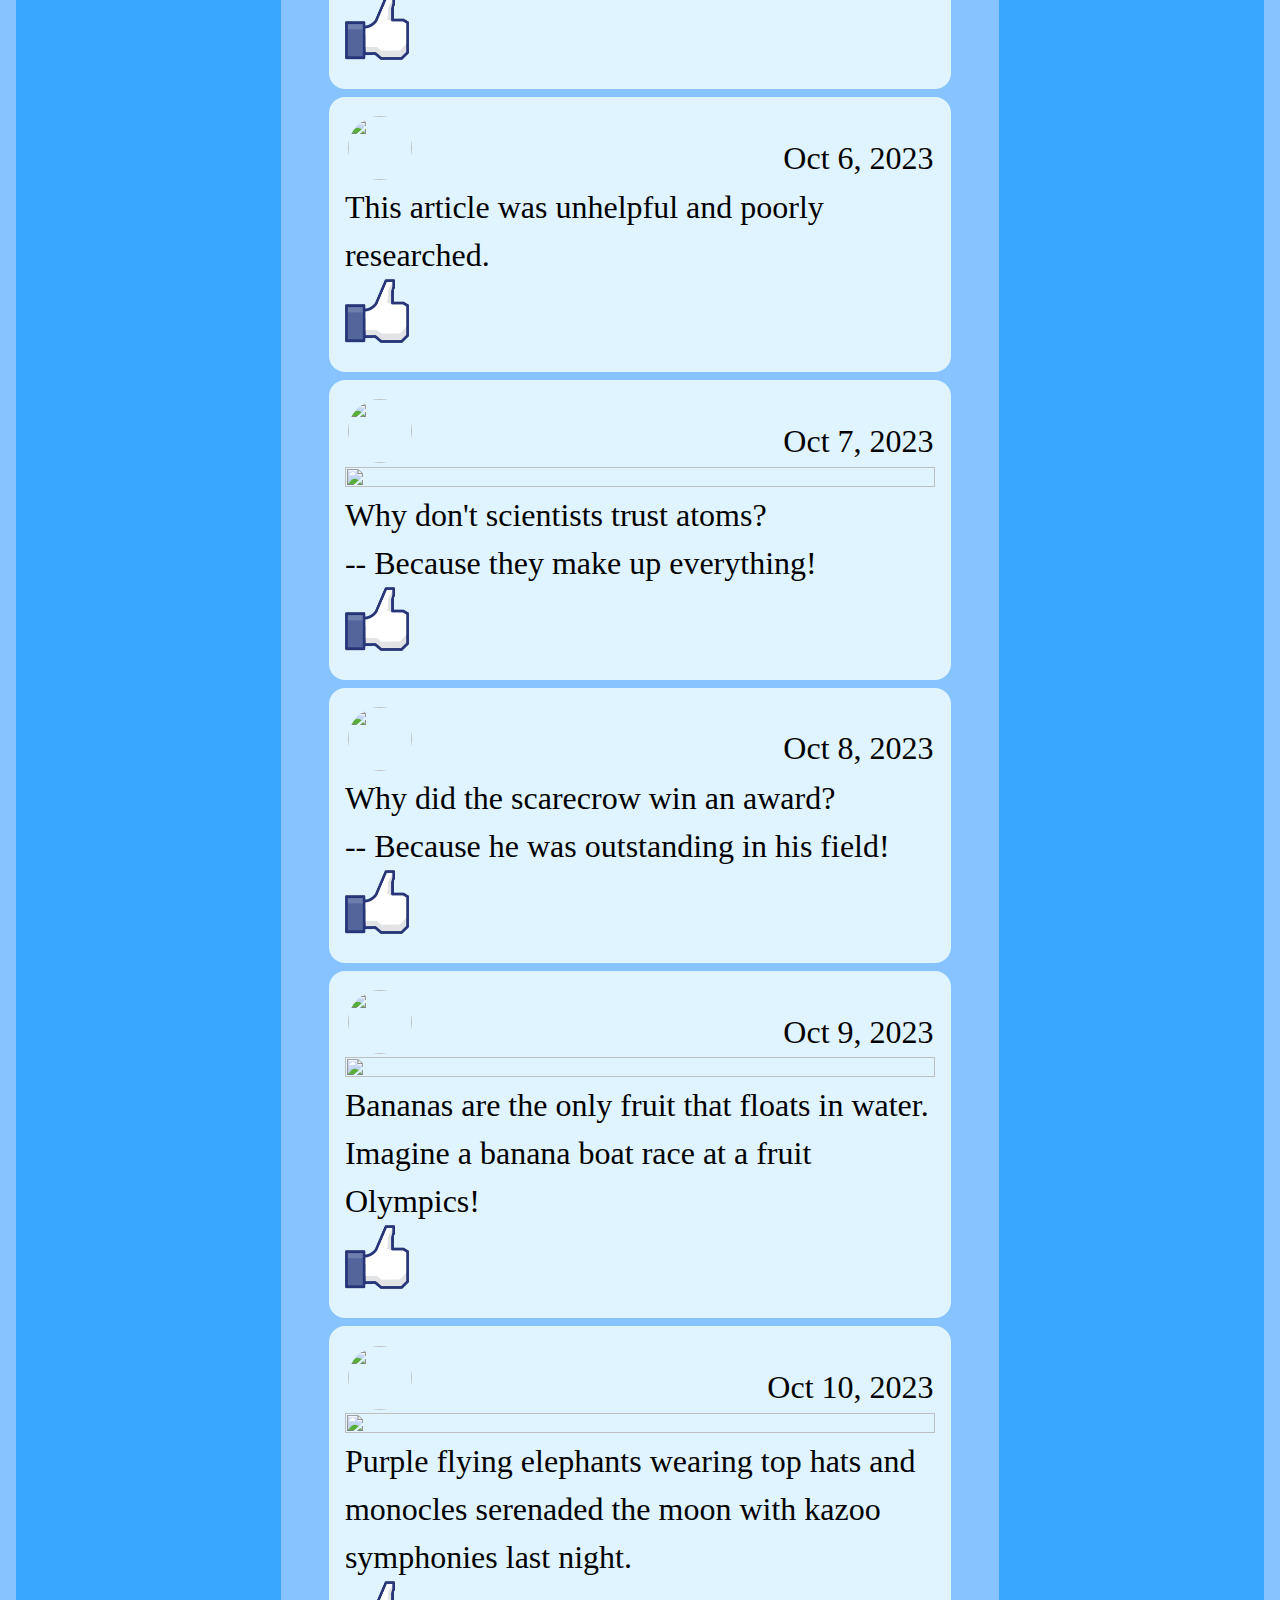
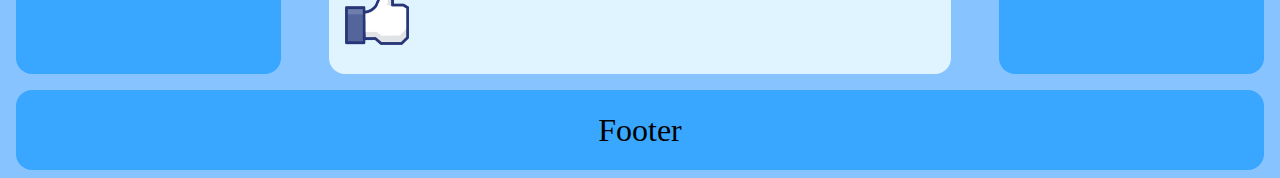
==== commit c23dc4a4: "added some JSON and made logout a link to logout page" ====
--- a/index.html
+++ b/index.html
@@ -20,6 +20,8 @@
     <div id="content">
       <div id="leftBox"></div>
       <div id="Posts">
+        <!-- 
+          COMMENTED OUT THE HARD-CODED POSTS
         <div class="PostPhoto">
           <div class="topRow">
             <a class="postericon"><img src="res/images/icon.jpg" alt="Picture of post author"></a>
@@ -62,13 +64,13 @@
           <p>Anyone knows any good jokes? I know one. Why did the chicken cross the road? To get to the other side. And another one. What is the best part about Switzerland? I don't know but the flag is a huge plus.</p>
           <a class="likeicon"><img src="res/images/like.png" alt="Like button"></a>
         </div>
+        -->
       </div>
       <div id="rightBox"></div>
     </div>
     <footer>
         <p>Footer</p>
     </footer>
-    <script type="text/javascript" src="res/js/get.js"></script>
     <script type="text/javascript" src="res/js/posts.js"></script>
   </body>
 </html>--- a/res/css/style.css
+++ b/res/css/style.css
@@ -1,3 +1,6 @@
+body{
+    background-color: #87C4FF;
+}
 p, a,.pipe, label{
     font-size: 2em;
     line-height: 1.5em;
@@ -18,7 +21,7 @@
 }
 
 header, footer, #rightBox, #leftBox, .PostPhoto, .PostText, #loginForm, #addPostForm, .logo + div{
-    background-color: gray;
+    background-color: #39A7FF;
     border-radius: 1em 1em;
     margin: 0.5em;
     padding: 1em;
@@ -42,7 +45,7 @@
 }
 
 .PostPhoto, .PostText, #loginForm, #addPostForm{
-    background-color: gainsboro;
+    background-color: #E0F4FF;
 }
 
 #content{
@@ -91,6 +94,11 @@
     width: 5rem;
     height: 5rem;
     display: block;
+    border-radius: 2em;
+}
+
+.postericon img{
+    border-radius: 2rem;
 }
 
 img{
@@ -179,6 +187,10 @@
     top: 6rem;
     right: 1.5rem;
     font-size: 1rem;
-    background-color: gainsboro;
+    background-color: #E0F4FF;
     display: none;
+}
+
+input, textarea, input::file-selector-button{
+    background-color: #E0F4FF;
 }